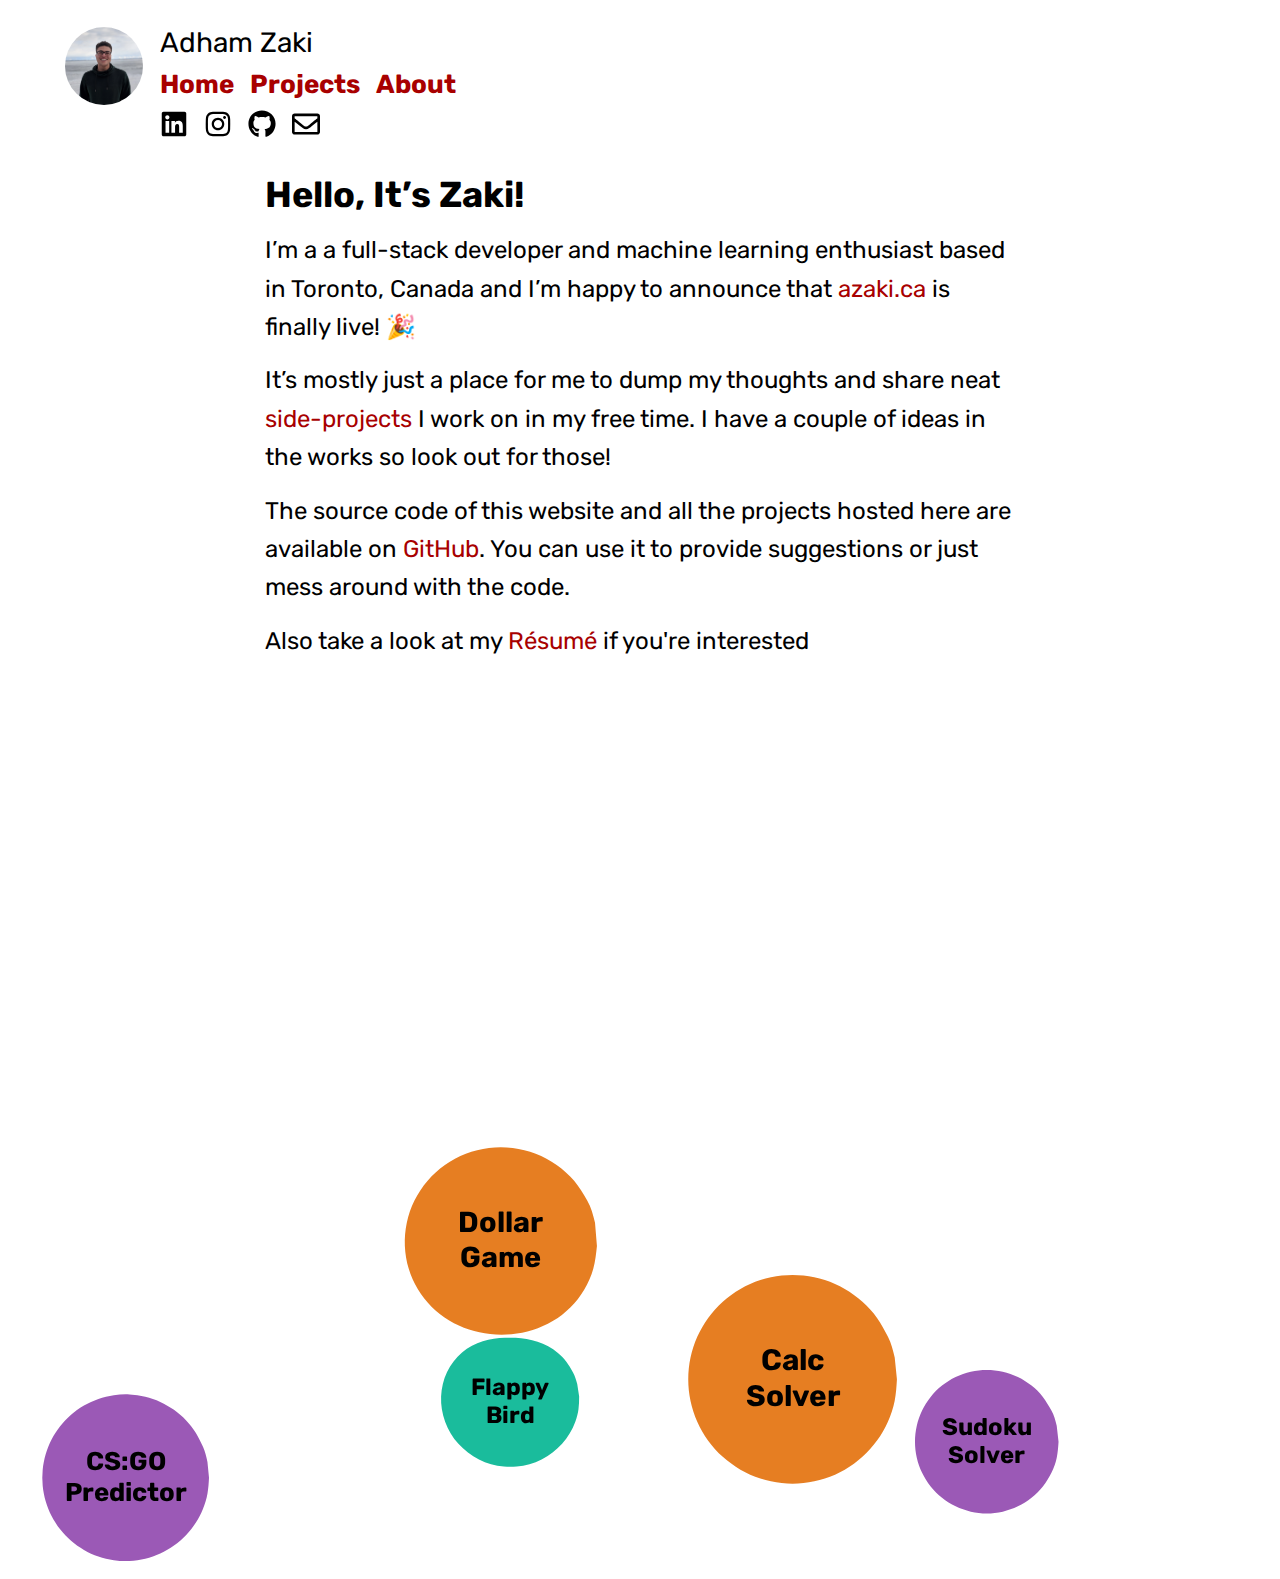
==== index.html @ 51bfe661 "Updated About and Home content" ====
<!doctype html>
<html>

<head>
  <title>Azaki | Home</title>
  <meta charset="utf-8">
  <meta name="viewport" content="width=device-width, initial-scale=1">
  <link rel="icon" type="image/png" href="/favicon.png" />
  <link rel="stylesheet" href="header.css">
  <link rel="stylesheet" href="style.css">
  <script src="paper-full.min.js"></script>
  <script type="text/paperscript" src="navigation.js" canvas="Projects"></script>
</head>

<body>

  <div class="header">
    <div class="profile">
      <img src="/ProfilePicSquare.webp" />
    </div>
    <div>
      <h1>Adham Zaki</h1>
      <ul class="nav">
        <li><a href="/index.html">Home</a></li>
        <li><a href="/index.html#Projects">Projects</a></li>
        <li><a href="/about">About</a></li>
      </ul>
      <ul class="icons">
        <li>
          <a href="https://www.linkedin.com/in/adhamzaki/"><img src="/icons/linkedin.svg" /></a>
        </li>
        <li>
          <a href="https://www.instagram.com/azakiio/"><img src="/icons/instagram.svg" /></a>
        </li>
        <li>
          <a href="https://github.com/azakiio"><img src="/icons/github.svg" /></a>
        </li>
        <li>
          <a href="mailto:azakica@gmail.com"><img src="/icons/envelope.svg" /></a>
        </li>
      </ul>
    </div>
  </div>



  <div class="wrapper">
    <h2>Hello, It’s Zaki!</h2>

    <p>I’m a a full-stack developer and machine learning enthusiast based in Toronto, Canada and I’m happy to announce that
      <a href="https://azaki.ca">azaki.ca</a> is finally live! &#x1F389</p>
    <p>It’s mostly just a place for me to dump my thoughts and share neat <a href="/index.html#Projects">side-projects</a> I work on in my free time. I
      have a couple of ideas in the works so look out for those!</p>
    <p>The source code of this website and all the projects hosted here are available on <a
        href="https://github.com/azakiio/azaki.ca" target="_blank">GitHub</a>. You can use it to provide suggestions or
      just mess around with the code.</p>
    <p>Also take a look at my <a href="/resume" target="_blank">R&eacute;sum&eacute;</a> if you're interested</p>

  </div>

  <div class="canvas">
    <canvas id="Projects" resize></canvas>
  </div>



</body>

</html>
---- header.css ----
@import url('https://fonts.googleapis.com/css?family=Rubik');

html {
  scroll-behavior: smooth;
}

html,
body {
  height: 100%;
}

body {
  display: block;
  flex-direction: column;
}

* {
  margin: 0;
  padding: 0;
  box-sizing: border-box;
  font-family: 'Rubik', sans-serif;
}

.header {
  max-width: 90%;
  margin: 0 auto;
  padding-top: 2%;
  padding-bottom: 2%;
  display: flex;
  flex-wrap: wrap;
}

.header .profile {
  margin-right: 1em;

}
.header .profile img{
  border-radius: 100%;
  border: solid 1px rgba(255, 255, 255, 0.25);
  display: flex;
  width: 5em;
}

.header h1{
  display: flex;
  font-size: 28px;
  font-weight: normal;
  margin-bottom: 10px;
}

.header ul {
  list-style-type: none;
  margin: 0;
  padding: 0;
  overflow: hidden;
  margin-bottom: 10px;
}

.header li {
  float: left;
  margin-right: 1em;
}

.nav {
  margin-top: 0.5em;
}
.nav a{
  display: flex;
  color: hsl(0, 100%, 33%);
  text-decoration: none;
  transition: color 200ms;
  font-size: 26px;
  font-weight: bold;
}

.nav a:hover{
  color: hsl(0, 100%, 20%);
}

.icons {
  margin-top: 1em;
}

.icons a img{
  display: flex;
  width: 28px;
  height: 28px;
  transition: opacity 200ms;
}

.icons a img:hover{
  opacity: 0.6;
}
---- style.css ----
.wrapper {
    /* margin-left: calc(5% + 6em); */
    width: 90%;
    max-width: 750px;
    margin: 0 auto;
    font-size: 24px;
    flex: 1 0;
}

.wrapper p {
    margin: 15px 0;
    line-height: 1.6;
}

.wrapper a {
    color: hsl(0, 100%, 33%);
    text-decoration: none;
    transition: color 200ms;
}

.wrapper a:hover {
    color: hsl(0, 100%, 20%);
}

#Projects {
    height: 100vh;
    width: 100%;
}

canvas[resize] {
    width: 100%;
    height: 100vh;
}

h1 {
    text-align: center;
}
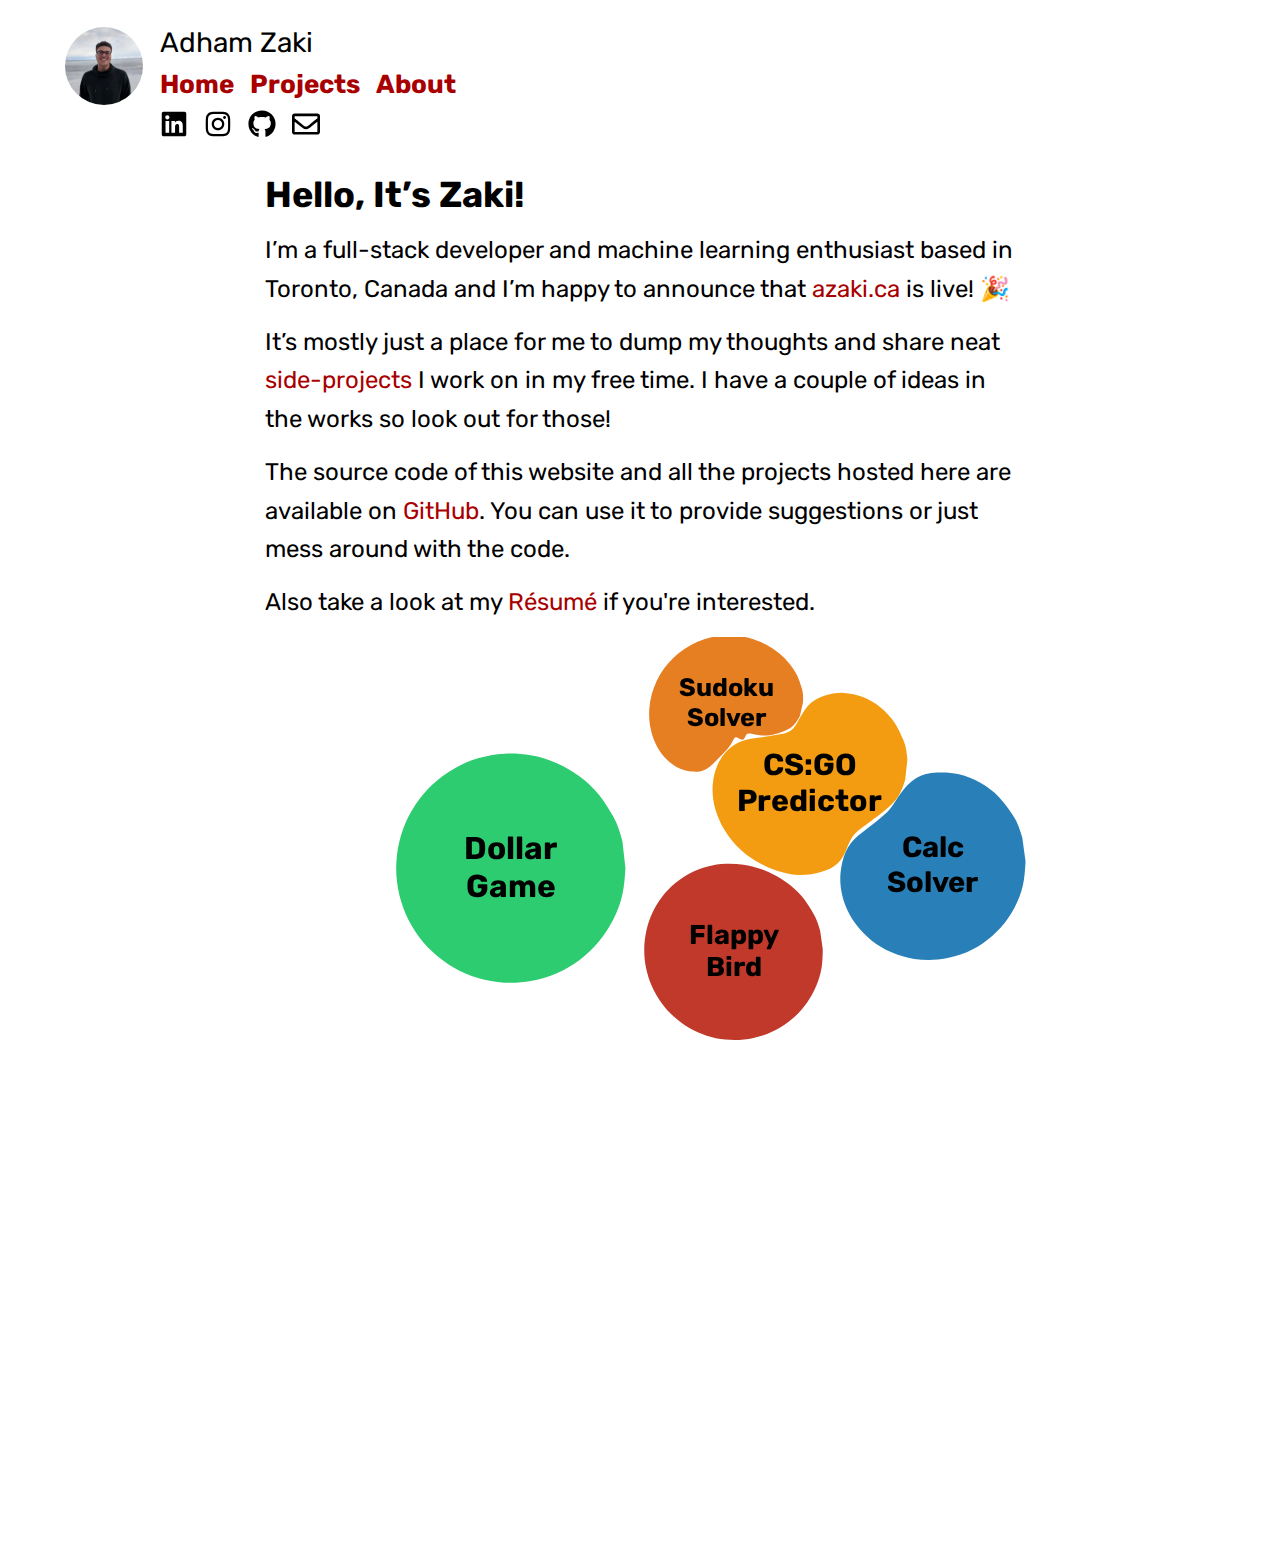
==== commit 40723f31: "Fixed Typoes" ====
--- a/index.html
+++ b/index.html
@@ -47,14 +47,14 @@
   <div class="wrapper">
     <h2>Hello, It’s Zaki!</h2>
 
-    <p>I’m a a full-stack developer and machine learning enthusiast based in Toronto, Canada and I’m happy to announce that
-      <a href="https://azaki.ca">azaki.ca</a> is finally live! &#x1F389</p>
+    <p>I’m a full-stack developer and machine learning enthusiast based in Toronto, Canada and I’m happy to announce that
+      <a href="https://azaki.ca">azaki.ca</a> is live! &#x1F389</p>
     <p>It’s mostly just a place for me to dump my thoughts and share neat <a href="/index.html#Projects">side-projects</a> I work on in my free time. I
       have a couple of ideas in the works so look out for those!</p>
     <p>The source code of this website and all the projects hosted here are available on <a
         href="https://github.com/azakiio/azaki.ca" target="_blank">GitHub</a>. You can use it to provide suggestions or
       just mess around with the code.</p>
-    <p>Also take a look at my <a href="/resume" target="_blank">R&eacute;sum&eacute;</a> if you're interested</p>
+    <p>Also take a look at my <a href="/resume" target="_blank">R&eacute;sum&eacute;</a> if you're interested.</p>
 
   </div>
 
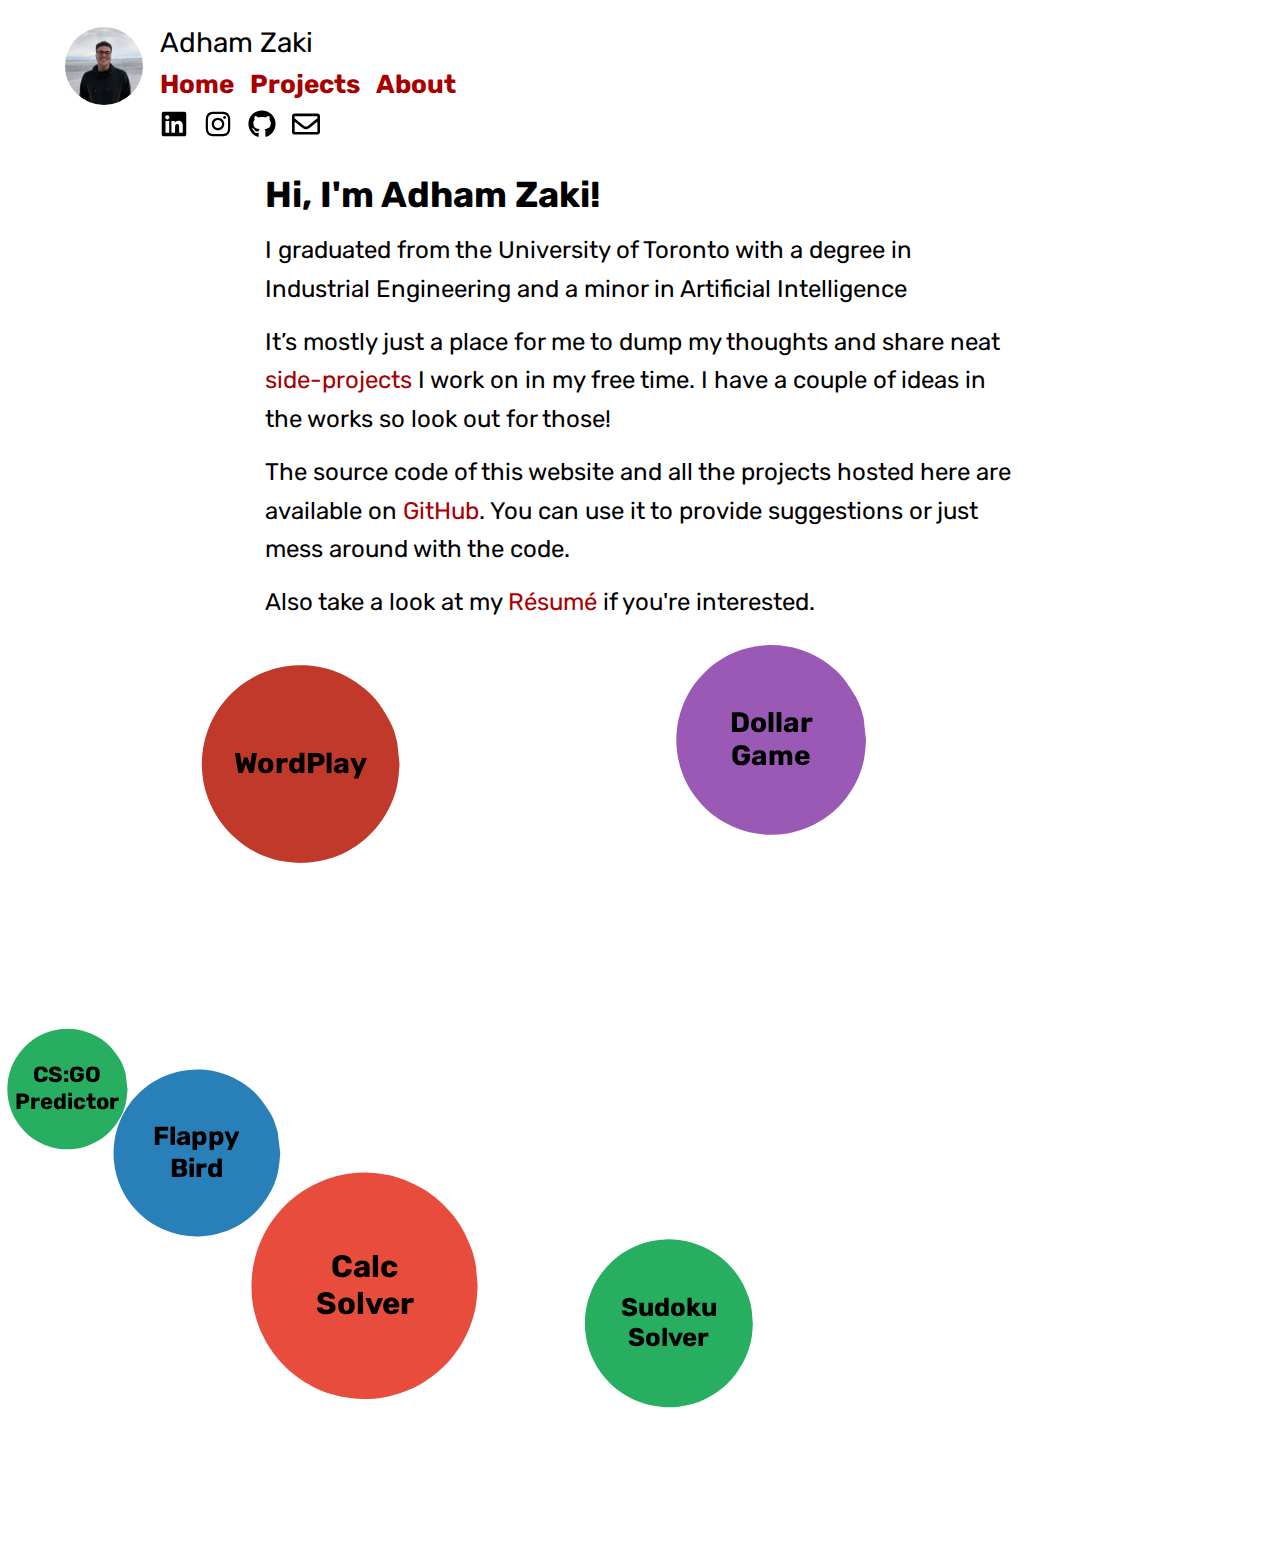
==== commit 70a3e1d4: "Remove lfs, zip embed file, add loading bar" ====
--- a/index.html
+++ b/index.html
@@ -5,7 +5,7 @@
   <title>Azaki | Home</title>
   <meta charset="utf-8">
   <meta name="viewport" content="width=device-width, initial-scale=1">
-  <link rel="icon" type="image/png" href="/favicon.png" />
+  <link rel="icon" href="/favicon.png"/>
   <link rel="stylesheet" href="header.css">
   <link rel="stylesheet" href="style.css">
   <script src="paper-full.min.js"></script>
@@ -45,10 +45,9 @@
 
 
   <div class="wrapper">
-    <h2>Hello, It’s Zaki!</h2>
+    <h2>Hi, I'm Adham Zaki!</h2>
 
-    <p>I’m a full-stack developer and machine learning enthusiast based in Toronto, Canada and I’m happy to announce that
-      <a href="https://azaki.ca">azaki.ca</a> is live! &#x1F389</p>
+    <p>I graduated from the University of Toronto with a degree in Industrial Engineering and a minor in Artificial Intelligence</p>
     <p>It’s mostly just a place for me to dump my thoughts and share neat <a href="/index.html#Projects">side-projects</a> I work on in my free time. I
       have a couple of ideas in the works so look out for those!</p>
     <p>The source code of this website and all the projects hosted here are available on <a
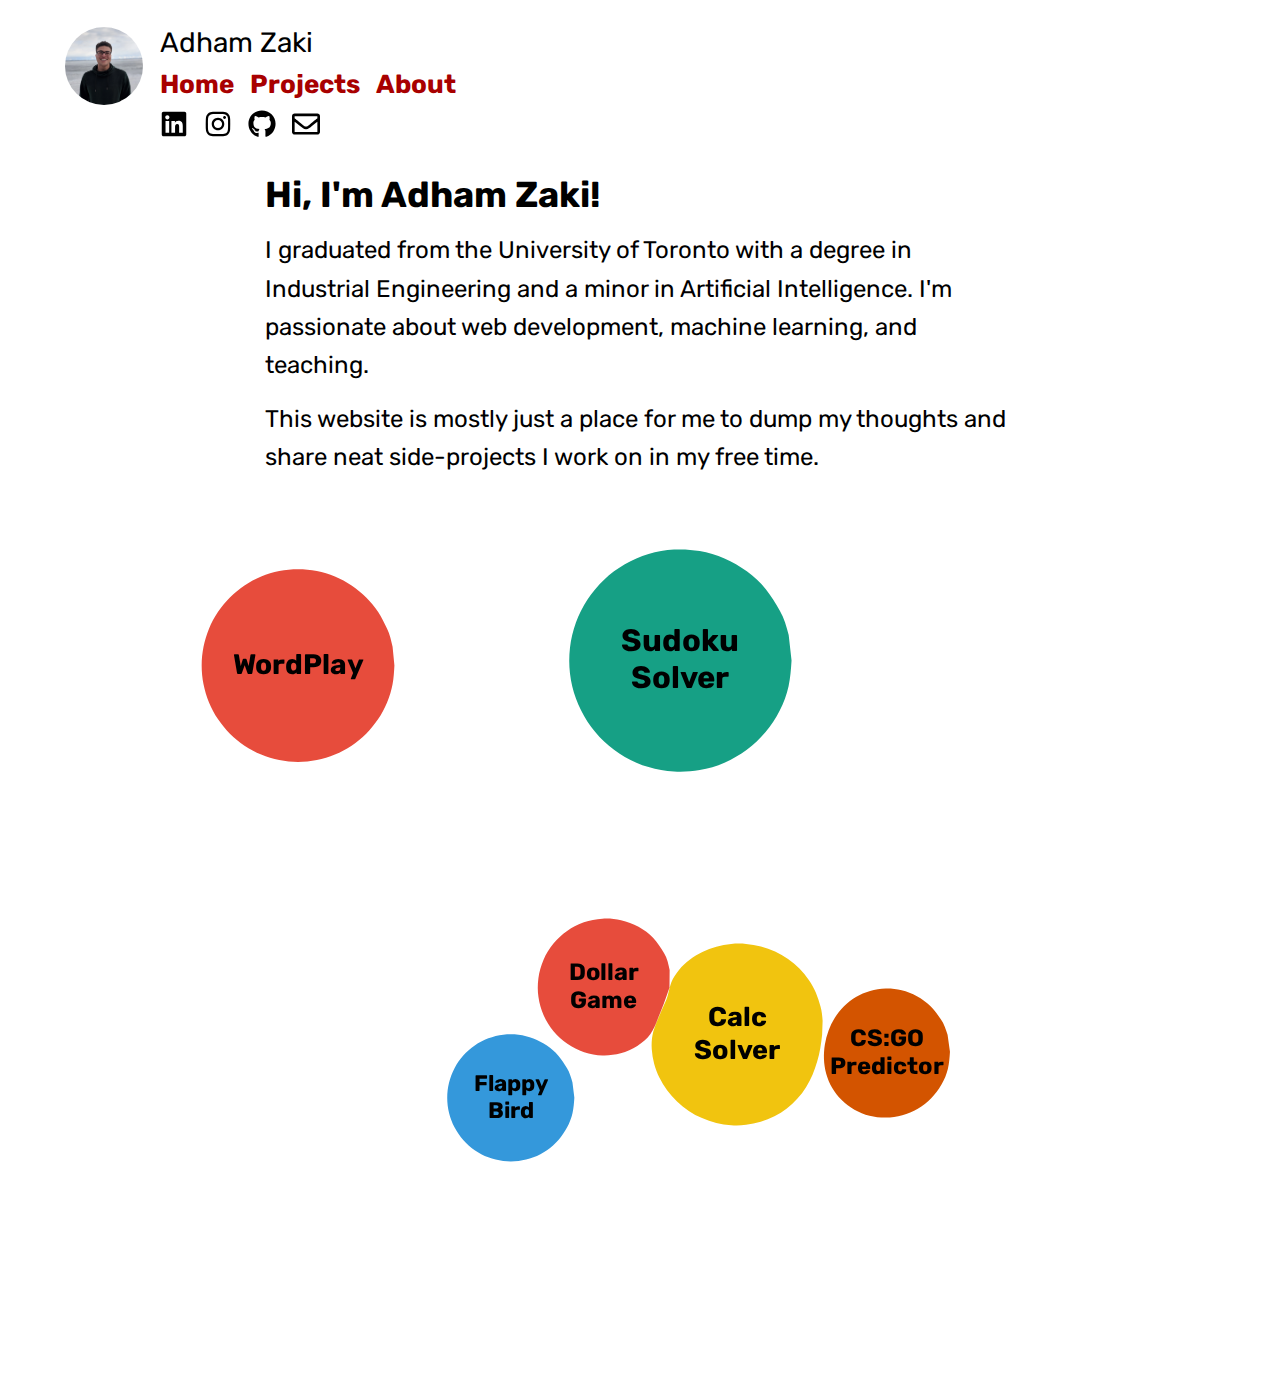
==== commit 63bbc548: "Reduce WordPlay loading time" ====
--- a/index.html
+++ b/index.html
@@ -47,13 +47,10 @@
   <div class="wrapper">
     <h2>Hi, I'm Adham Zaki!</h2>
 
-    <p>I graduated from the University of Toronto with a degree in Industrial Engineering and a minor in Artificial Intelligence</p>
-    <p>It’s mostly just a place for me to dump my thoughts and share neat <a href="/index.html#Projects">side-projects</a> I work on in my free time. I
-      have a couple of ideas in the works so look out for those!</p>
-    <p>The source code of this website and all the projects hosted here are available on <a
-        href="https://github.com/azakiio/azaki.ca" target="_blank">GitHub</a>. You can use it to provide suggestions or
-      just mess around with the code.</p>
-    <p>Also take a look at my <a href="/resume" target="_blank">R&eacute;sum&eacute;</a> if you're interested.</p>
+    <p>I graduated from the University of Toronto with a degree in Industrial Engineering and a minor in Artificial Intelligence.
+      I'm passionate about web development, machine learning, and teaching.</p>
+
+    <p>This website is mostly just a place for me to dump my thoughts and share neat side-projects I work on in my free time.</p>
 
   </div>
 
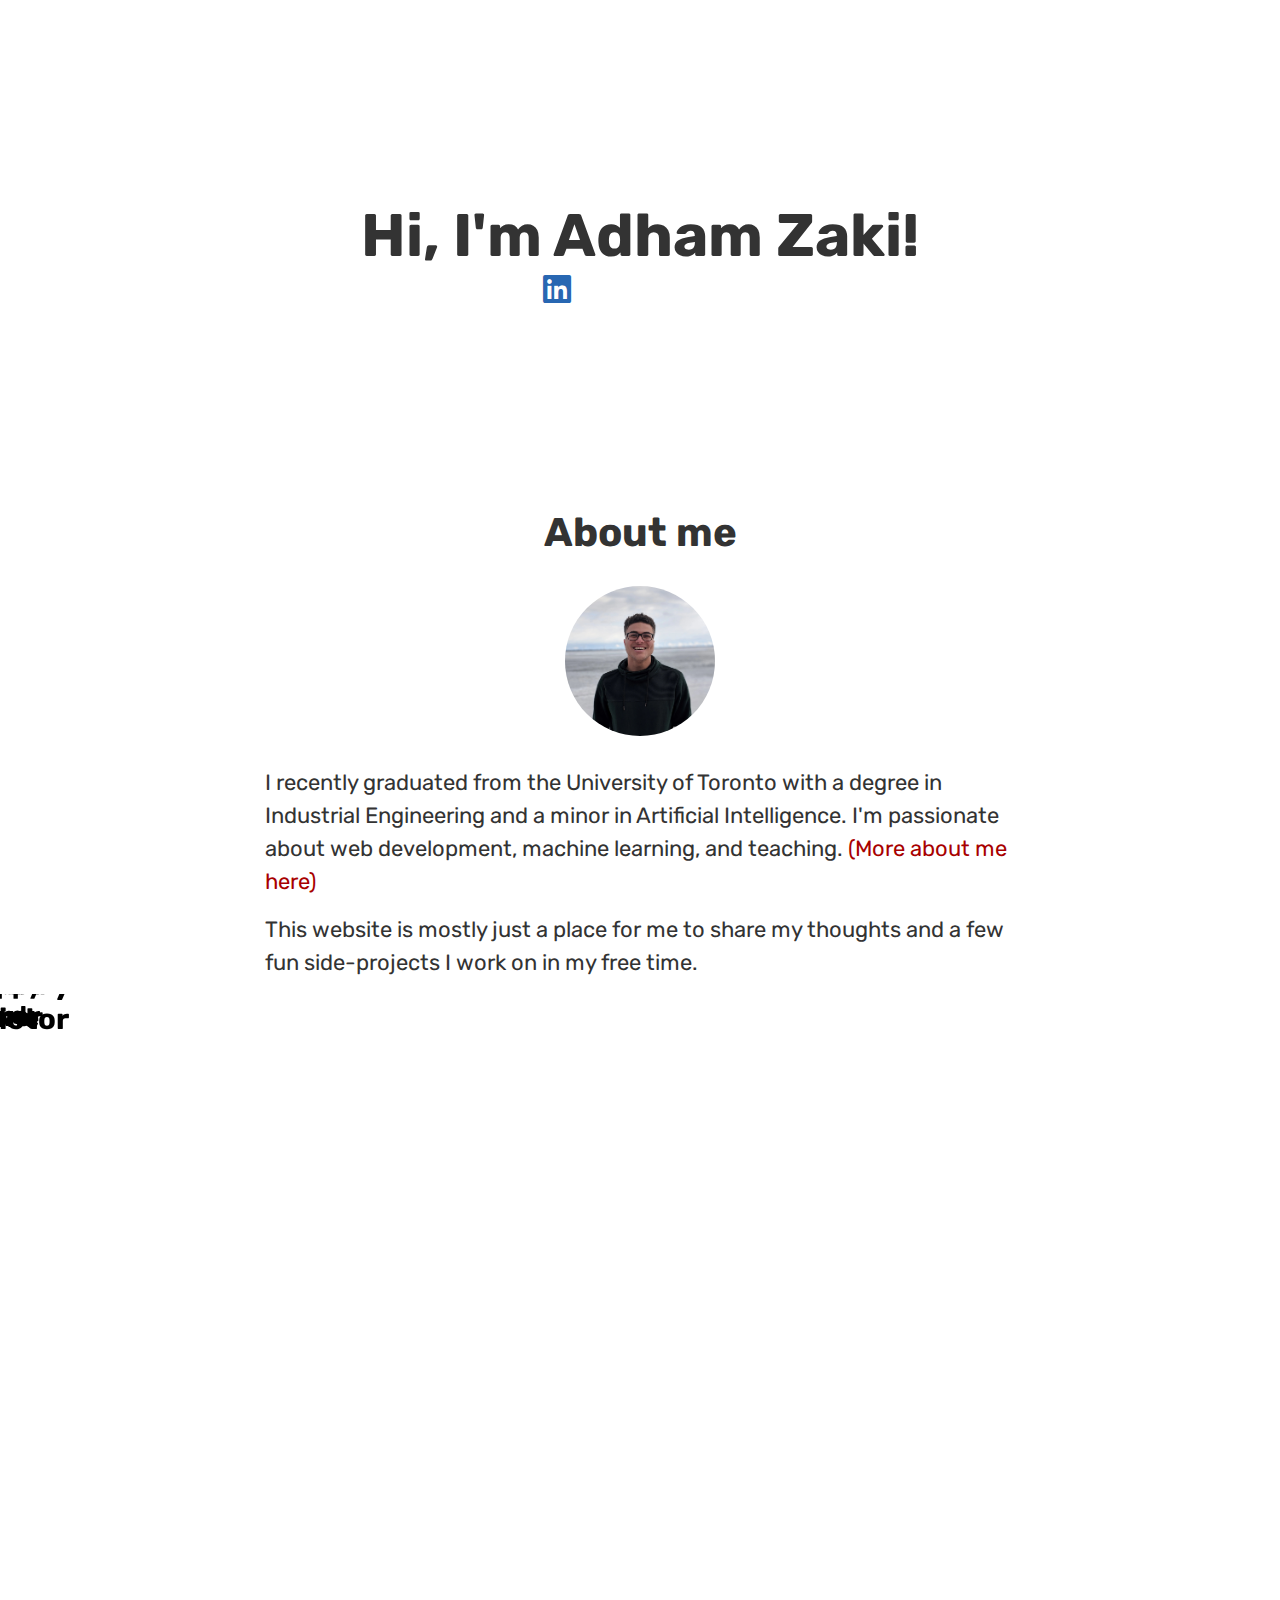
==== commit 2df3948d: "Redesign HomePage" ====
--- a/index.html
+++ b/index.html
@@ -5,52 +5,37 @@
   <title>Azaki | Home</title>
   <meta charset="utf-8">
   <meta name="viewport" content="width=device-width, initial-scale=1">
-  <link rel="icon" href="/favicon.png"/>
-  <link rel="stylesheet" href="header.css">
+  <link rel="icon" href="/favicon.png" />
   <link rel="stylesheet" href="style.css">
+  <link rel="stylesheet" href="https://cdnjs.cloudflare.com/ajax/libs/font-awesome/5.13.0/css/all.min.css" />
+  <script src="anime.min.js"></script>
   <script src="paper-full.min.js"></script>
   <script type="text/paperscript" src="navigation.js" canvas="Projects"></script>
 </head>
 
 <body>
-
-  <div class="header">
-    <div class="profile">
-      <img src="/ProfilePicSquare.webp" />
-    </div>
-    <div>
-      <h1>Adham Zaki</h1>
-      <ul class="nav">
-        <li><a href="/index.html">Home</a></li>
-        <li><a href="/index.html#Projects">Projects</a></li>
-        <li><a href="/about">About</a></li>
-      </ul>
-      <ul class="icons">
-        <li>
-          <a href="https://www.linkedin.com/in/adhamzaki/"><img src="/icons/linkedin.svg" /></a>
-        </li>
-        <li>
-          <a href="https://www.instagram.com/azakiio/"><img src="/icons/instagram.svg" /></a>
-        </li>
-        <li>
-          <a href="https://github.com/azakiio"><img src="/icons/github.svg" /></a>
-        </li>
-        <li>
-          <a href="mailto:azakica@gmail.com"><img src="/icons/envelope.svg" /></a>
-        </li>
-      </ul>
-    </div>
+  <h1>Hi, I'm Adham Zaki!</h1>
+  <div class="icons">
+    <a href="https://www.linkedin.com/in/adhamzaki/" title="LinkedIn" target="_blank"><i class="fab fa-linkedin linkedin"></i></a>
+    <a href="https://www.instagram.com/azakiio/" title="Instagram" target="_blank"><i class="fab fa-instagram instagram"></i></a>
+    <a href="https://github.com/azakiio" title="Github" target="_blank"><i class="fab fa-github"></i></a>
+    <a href="mailto:azakica@gmail.com" title="Email"><i class="fas fa-envelope email"></i></a>
+    <a href="/resume" title="Resume"><i class="fas fa-user-tie tie"></i></a>
   </div>
 
+  <div class="wrapper">
 
+    <div class="section-header">
+      About me
+    </div>
+    <img src="ProfilePicSquare.jpg" alt="Profile Picture" class="about-me-img">
 
-  <div class="wrapper">
-    <h2>Hi, I'm Adham Zaki!</h2>
+    <p>I recently graduated from the University of Toronto with a degree in Industrial Engineering and a minor in
+      Artificial Intelligence. I'm passionate about web development, machine learning, and teaching. <a
+        href="/about">(More about me here)</a></p>
 
-    <p>I graduated from the University of Toronto with a degree in Industrial Engineering and a minor in Artificial Intelligence.
-      I'm passionate about web development, machine learning, and teaching.</p>
-
-    <p>This website is mostly just a place for me to dump my thoughts and share neat side-projects I work on in my free time.</p>
+    <p>This website is mostly just a place for me to share my thoughts and a few fun side-projects I work on in my free
+      time.</p>
 
   </div>
 
@@ -59,6 +44,38 @@
   </div>
 
 
+  <script>
+    anime({
+      targets: 'i',
+      translateX: ['75vw', 0],
+      delay: anime.stagger(300, {start: 750, easing: 'easeOutSine'}),
+      easing: 'easeOutBack',
+      duration: 750, 
+      complete: function (anim) {
+        var icons  = document.querySelectorAll('.icons i')
+        icons.forEach(function(icon) {
+          icon.addEventListener('mouseover', function() {
+            bounce(this)
+          })
+        })
+      }
+    })
+
+    function bounce(el) {
+      anime({
+        targets: el,
+        keyframes: [
+          { scaleX: 0.75, scaleY: 1.25, duration: 270 },
+          { scaleX: 1.25, scaleY: 0.75, duration: 90 },
+          { scaleX: 0.85, scaleY: 1.15, duration: 90 },
+          { scaleX: 1.05, scaleY: 0.95, duration: 135 },
+          { scaleX: 0.95, scaleY: 1.05, duration: 90 },
+          { scaleX: 1, scaleY: 1, duration: 225 },
+        ],
+        easing: 'easeInOutBounce'
+      });
+    }
+  </script>
 
 </body>
 
--- a/style.css
+++ b/style.css
@@ -1,37 +1,115 @@
+@import url("https://fonts.googleapis.com/css?family=Rubik");
+
+html {
+  scroll-behavior: smooth;
+}
+
+html,
+body {
+  height: 100%;
+}
+
+body {
+  display: block;
+  flex-direction: column;
+  overflow-x: hidden;
+}
+
+* {
+  margin: 0;
+  padding: 0;
+  box-sizing: border-box;
+  font-family: "Rubik", sans-serif;
+  color: #333;
+}
+
 .wrapper {
-    /* margin-left: calc(5% + 6em); */
-    width: 90%;
-    max-width: 750px;
-    margin: 0 auto;
-    font-size: 24px;
-    flex: 1 0;
+  width: 90%;
+  max-width: 750px;
+  margin: 0 auto;
+  font-size: 22px;
+  flex: 1 0;
 }
 
 .wrapper p {
-    margin: 15px 0;
-    line-height: 1.6;
+  margin: 15px 0;
+  line-height: 1.5;
 }
 
 .wrapper a {
-    color: hsl(0, 100%, 33%);
-    text-decoration: none;
-    transition: color 200ms;
+  color: hsl(0, 100%, 33%);
+  text-decoration: none;
+  transition: color 200ms;
 }
 
 .wrapper a:hover {
-    color: hsl(0, 100%, 20%);
+  color: hsl(0, 100%, 20%);
 }
 
 #Projects {
-    height: 100vh;
-    width: 100%;
+  height: 100vh;
+  width: 100%;
 }
 
 canvas[resize] {
-    width: 100%;
-    height: 100vh;
+  width: 100%;
+  height: 100vh;
 }
 
 h1 {
-    text-align: center;
+  font-size: 60px;
+  margin-top: 200px;
+  text-align: center;
 }
+
+.section-header {
+  text-align: center;
+  margin-top: 10px;
+  margin-bottom: 10px;
+  font-weight: 700;
+  font-size: 40px;
+}
+
+.about-me-img {
+  display: block;
+  margin: 30px auto;
+  width: 150px;
+  height: 150px;
+  border-radius: 150px;
+}
+
+.icons {
+  font-size: 2em;
+  width: fit-content;
+  margin-left: auto;
+  margin-right: auto;
+  margin-bottom: 200px;
+}
+
+.icons a {
+  margin-right: 0.3em;
+  margin-left: 0.3em;
+}
+
+.linkedin {
+  color: #2867b2;
+}
+
+.instagram {
+  background: radial-gradient(
+    circle at 30% 107%,
+    #fdf497 0%,
+    #fdf497 5%,
+    #fd5949 45%,
+    #d6249f 60%,
+    #285aeb 90%
+  );
+  -webkit-background-clip: text;
+  background-clip: text;
+  -webkit-text-fill-color: transparent;
+}
+
+.email {
+  color: #FED36C;
+}
+
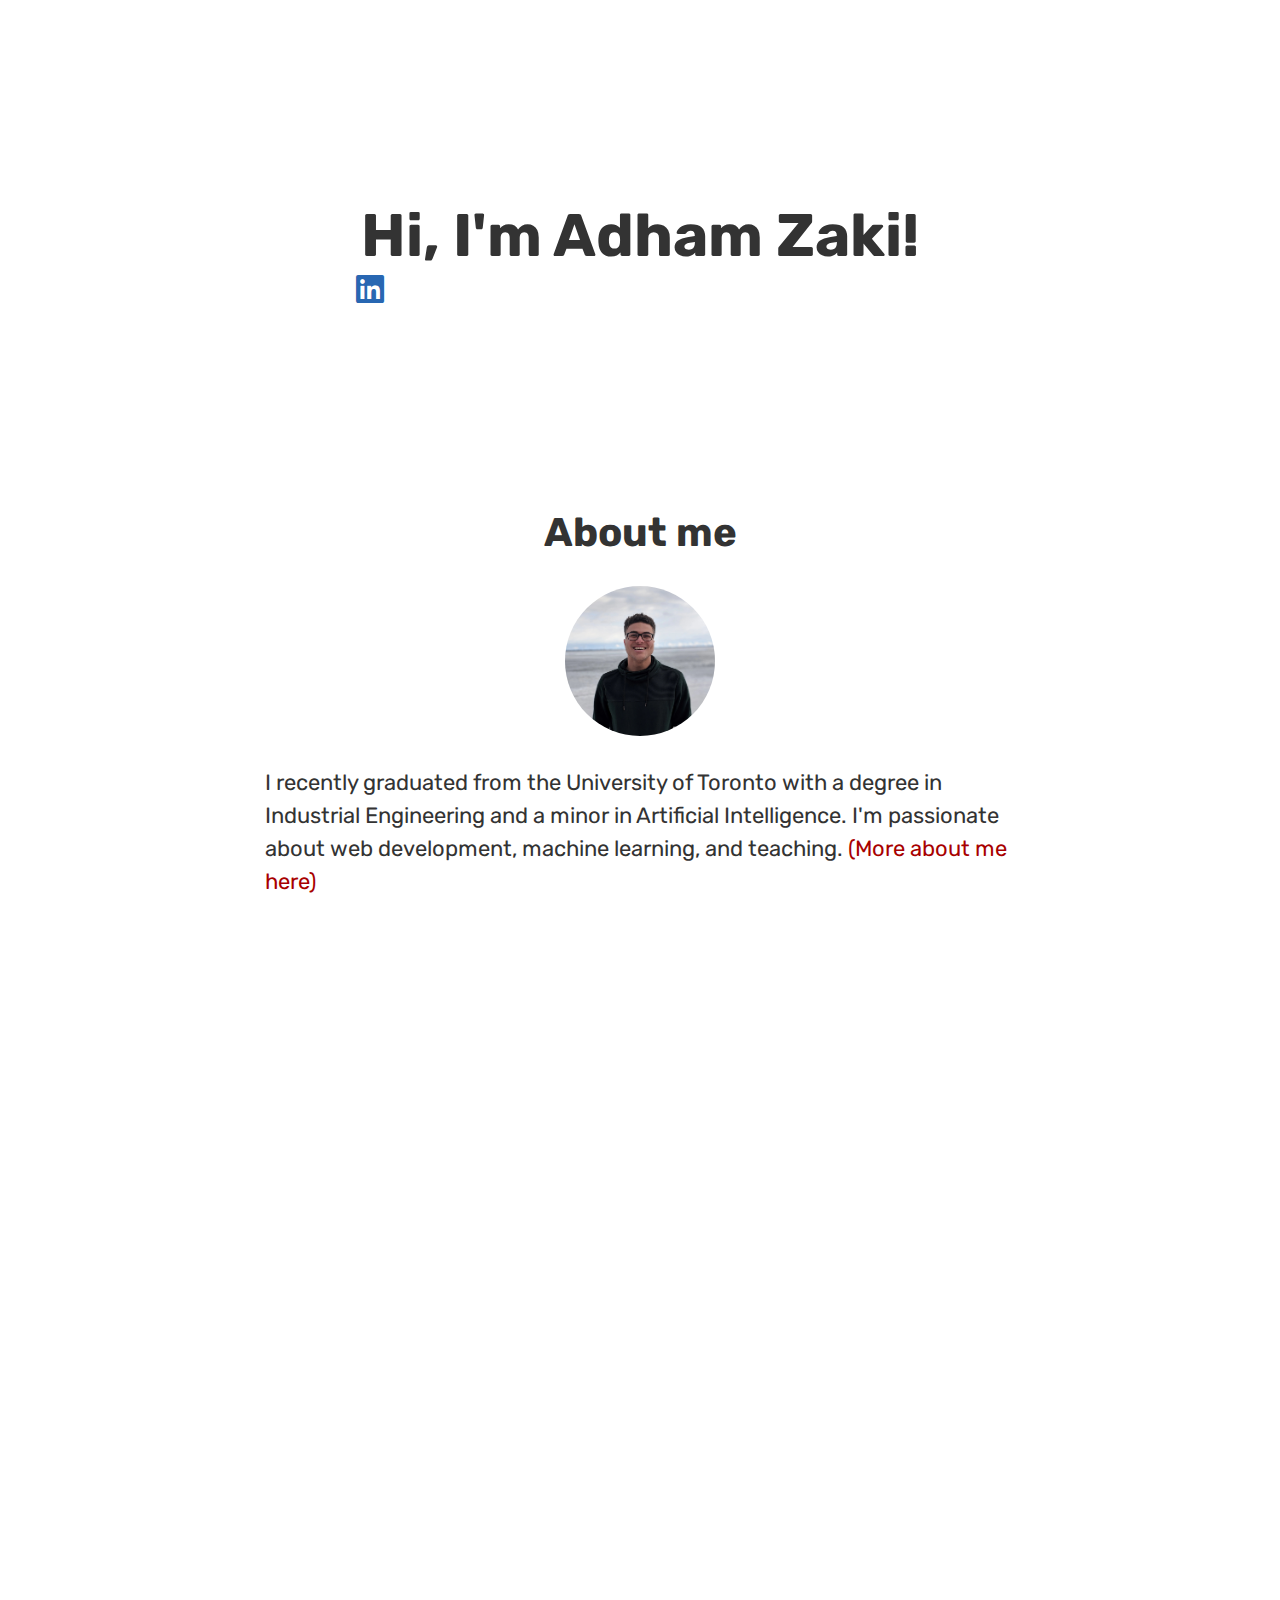
==== commit 61d84fad: "Fix mobile scroll" ====
--- a/index.html
+++ b/index.html
@@ -47,7 +47,7 @@
   <script>
     anime({
       targets: 'i',
-      translateX: ['75vw', 0],
+      translateX: ['100vw', 0],
       delay: anime.stagger(300, {start: 750, easing: 'easeOutSine'}),
       easing: 'easeOutBack',
       duration: 750, 
--- a/style.css
+++ b/style.css
@@ -7,12 +7,12 @@
 html,
 body {
   height: 100%;
+  overflow-x: hidden;
 }
 
 body {
   display: block;
   flex-direction: column;
-  overflow-x: hidden;
 }
 
 * {
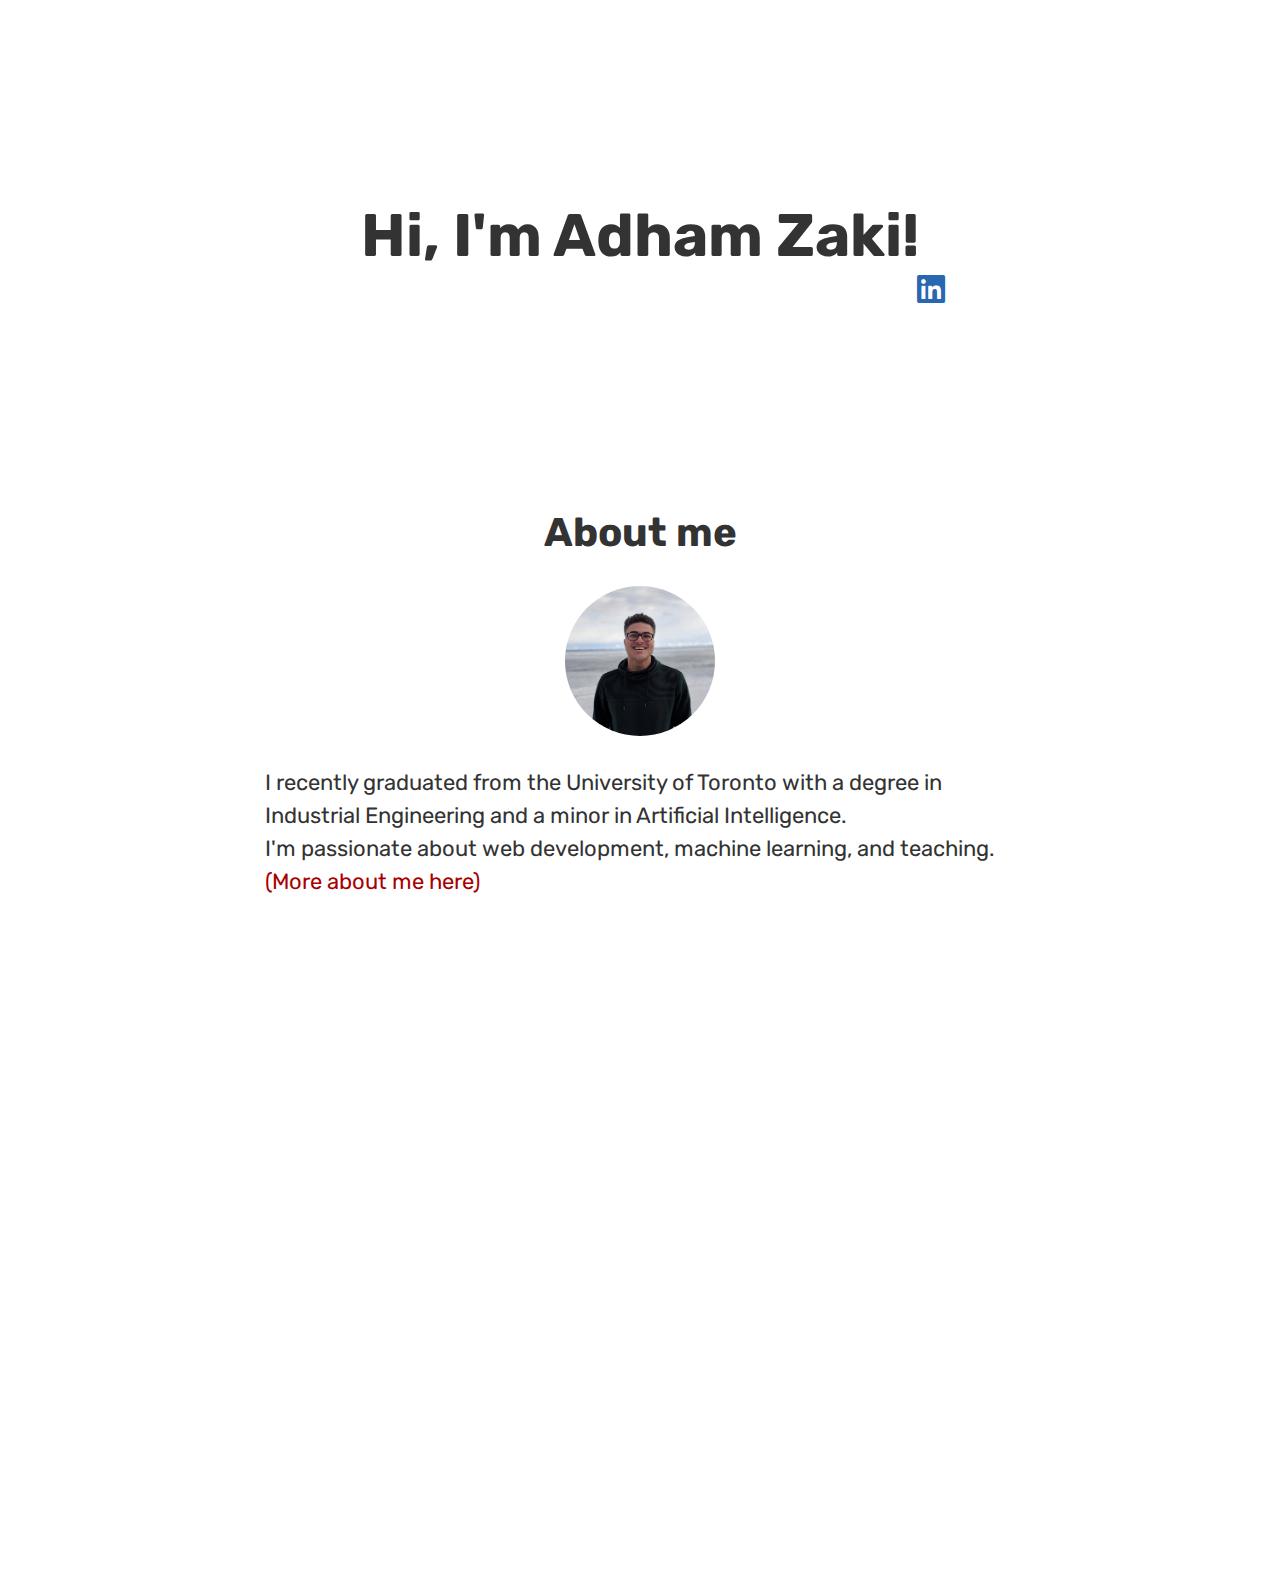
==== commit 51b0f5d8: "Redisgn HomePage" ====
--- a/index.html
+++ b/index.html
@@ -16,8 +16,10 @@
 <body>
   <h1>Hi, I'm Adham Zaki!</h1>
   <div class="icons">
-    <a href="https://www.linkedin.com/in/adhamzaki/" title="LinkedIn" target="_blank"><i class="fab fa-linkedin linkedin"></i></a>
-    <a href="https://www.instagram.com/azakiio/" title="Instagram" target="_blank"><i class="fab fa-instagram instagram"></i></a>
+    <a href="https://www.linkedin.com/in/adhamzaki/" title="LinkedIn" target="_blank"><i
+        class="fab fa-linkedin linkedin"></i></a>
+    <a href="https://www.instagram.com/azakiio/" title="Instagram" target="_blank"><i
+        class="fab fa-instagram instagram"></i></a>
     <a href="https://github.com/azakiio" title="Github" target="_blank"><i class="fab fa-github"></i></a>
     <a href="mailto:azakica@gmail.com" title="Email"><i class="fas fa-envelope email"></i></a>
     <a href="/resume" title="Resume"><i class="fas fa-user-tie tie"></i></a>
@@ -31,30 +33,76 @@
     <img src="ProfilePicSquare.jpg" alt="Profile Picture" class="about-me-img">
 
     <p>I recently graduated from the University of Toronto with a degree in Industrial Engineering and a minor in
-      Artificial Intelligence. I'm passionate about web development, machine learning, and teaching. <a
-        href="/about">(More about me here)</a></p>
+      Artificial Intelligence.<br>I'm passionate about web development, machine learning, and teaching. <a
+        href="/about">(More&nbsp;about&nbsp;me&nbsp;here)</a></p>
 
     <p>This website is mostly just a place for me to share my thoughts and a few fun side-projects I work on in my free
       time.</p>
 
+
+    <div class="section-header">
+      Projects
+    </div>
+    <section class="breweries">
+      <ul>
+        <li>
+          <a href="/wordplay/">
+            <h2>WordPlay</h2>
+            <p>WordPlay uses Natural Language Processing (NLP) to find semantically similar words to the input.</p>
+          </a>
+        </li>
+        <li>
+          <a href="/sudokusolver/">
+            <h2>SudokuSolver</h2>
+            <p>Sudoku puzzle solver using Integer Programming PuLP</p>
+          </a>
+        </li>
+        <li>
+          <a href="/flappybird/">
+            <h2>FlappyBird</h2>
+            <p>Recreation of the famous Flappy Bird game in pure JavaScript</p>
+          </a>
+        </li>
+        <li>
+          <a href="/calcsolver/">
+            <h2>CalcSolver</h2>
+            <p>Solver to display all possible ways of going from a starting number to a goal number with user provided operations</p>
+          </a>
+        </li>
+        <li>
+          <a href="/csgomodel/">
+            <h2>CS:GO Predictor</h2>
+            <p>A Machine Learning model that provides betting advice for upcoming professional CS:GO matches</p>
+          </a>
+        </li>
+        <li>
+          <a href="/dollargame/">
+            <h2>Dollar Game</h2>
+            <p>A Graph based puzzle game</p>
+          </a>
+        </li>
+      </ul>
+    </section>
   </div>
 
-  <div class="canvas">
+
+
+  <!-- <div class="canvas">
     <canvas id="Projects" resize></canvas>
-  </div>
+  </div> -->
 
 
   <script>
     anime({
       targets: 'i',
       translateX: ['100vw', 0],
-      delay: anime.stagger(300, {start: 750, easing: 'easeOutSine'}),
+      delay: anime.stagger(300, { start: 750, easing: 'easeOutSine' }),
       easing: 'easeOutBack',
-      duration: 750, 
+      duration: 750,
       complete: function (anim) {
-        var icons  = document.querySelectorAll('.icons i')
-        icons.forEach(function(icon) {
-          icon.addEventListener('mouseover', function() {
+        var icons = document.querySelectorAll('.icons i')
+        icons.forEach(function (icon) {
+          icon.addEventListener('mouseover', function () {
             bounce(this)
           })
         })
--- a/style.css
+++ b/style.css
@@ -110,6 +110,38 @@
 }
 
 .email {
-  color: #FED36C;
+  color: #fed36c;
 }
 
+.breweries {
+  padding: 2rem;
+}
+
+.breweries > ul {
+  display: grid;
+  list-style-type: none;
+  grid-template-columns: repeat(auto-fit, minmax(300px, 1fr));
+  grid-gap: 1rem;
+}
+
+.breweries > ul > li {
+  border: 1px solid #e2e2e2;
+  border-radius: 0.5rem;
+}
+
+.breweries h2 {
+  text-align: center;
+}
+
+.breweries p {
+  font-size: 1rem;
+  line-height: 1.5;
+  padding: 1rem 0.75rem;
+  color: #666666;
+  margin: 0;
+}
+
+/* .breweries > ul > li > a {
+  padding: 0.5rem 1rem;
+  margin: 0.5rem;
+} */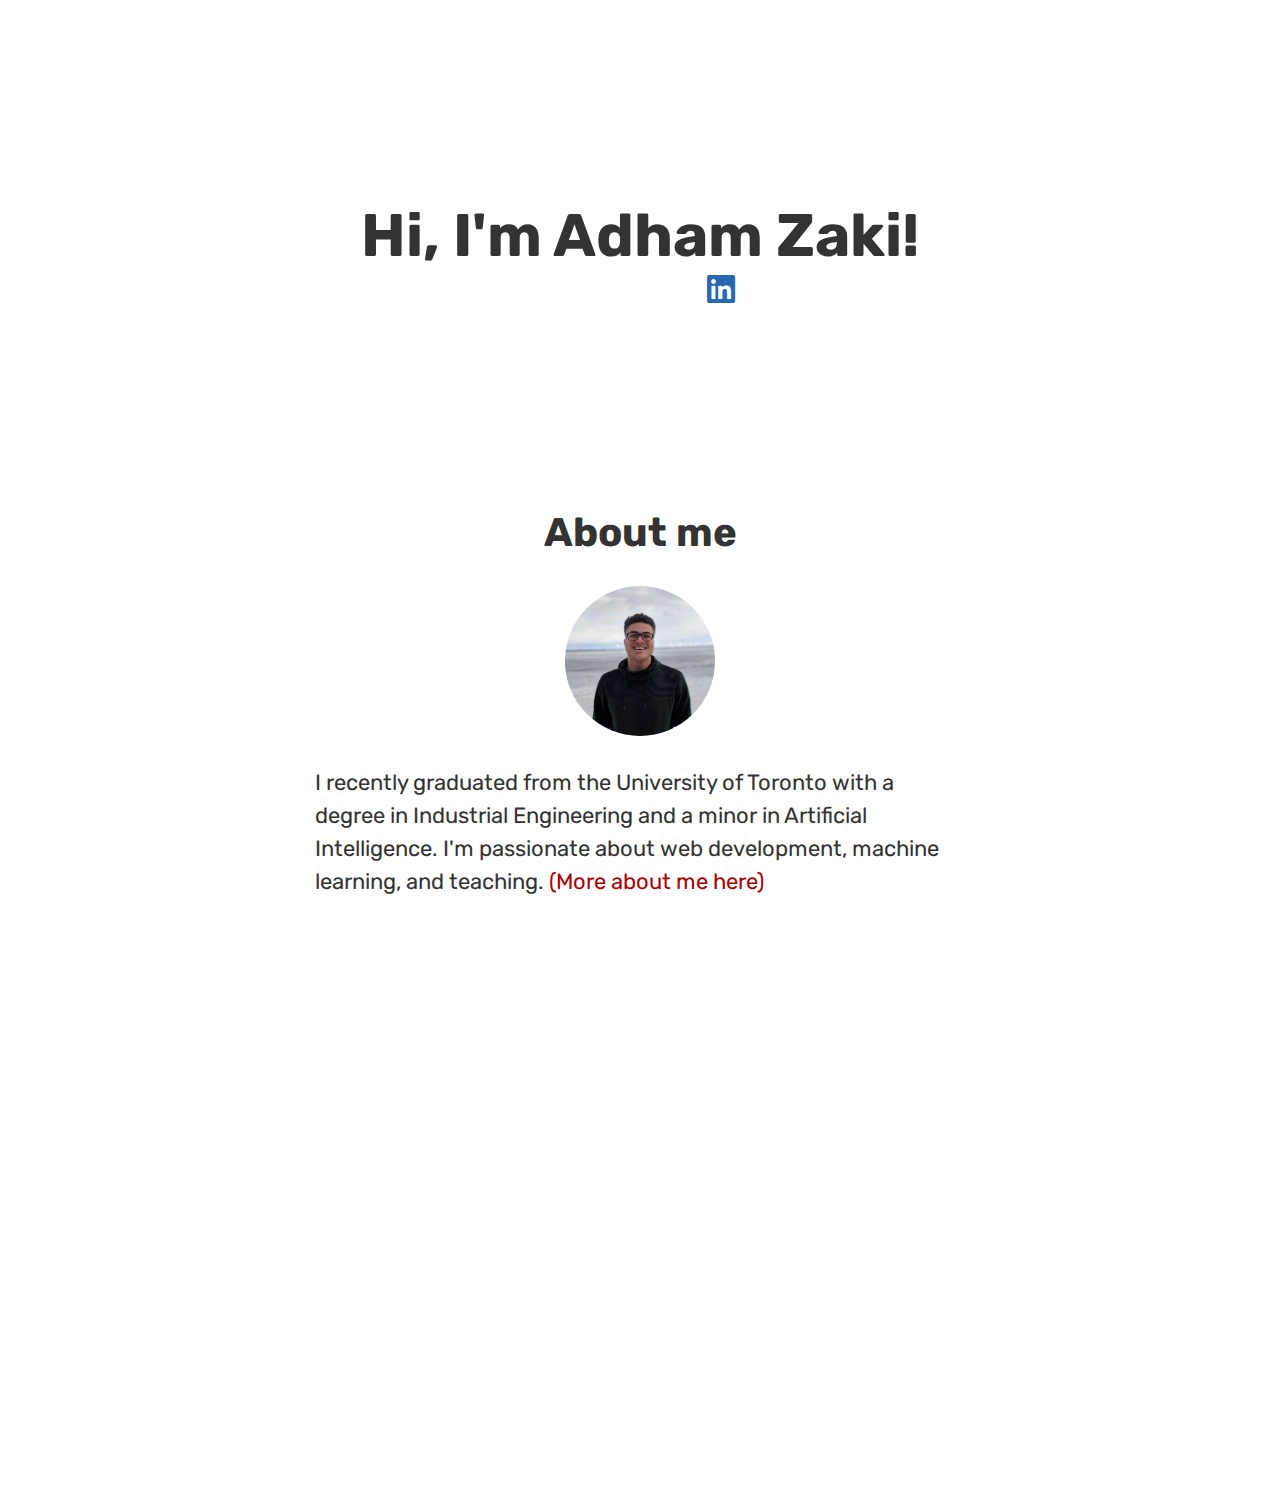
==== commit fd59d10c: "Color Projects" ====
--- a/index.html
+++ b/index.html
@@ -32,54 +32,64 @@
     </div>
     <img src="ProfilePicSquare.jpg" alt="Profile Picture" class="about-me-img">
 
-    <p>I recently graduated from the University of Toronto with a degree in Industrial Engineering and a minor in
-      Artificial Intelligence.<br>I'm passionate about web development, machine learning, and teaching. <a
-        href="/about">(More&nbsp;about&nbsp;me&nbsp;here)</a></p>
+    <div class="about">
+      <p>I recently graduated from the University of Toronto with a degree in Industrial Engineering and a minor in
+        Artificial Intelligence. I'm passionate about web development, machine learning, and teaching. <a
+          href="/about">(More&nbsp;about&nbsp;me&nbsp;here)</a></p>
 
-    <p>This website is mostly just a place for me to share my thoughts and a few fun side-projects I work on in my free
-      time.</p>
+      <p>This website is mostly just a place for me to share my thoughts and a few fun side-projects I work on in my
+        free
+        time.</p>
+    </div>
 
 
     <div class="section-header">
       Projects
-    </div>
+    </div> 
     <section class="breweries">
       <ul>
-        <li>
+        <li class="wordplay">
           <a href="/wordplay/">
             <h2>WordPlay</h2>
-            <p>WordPlay uses Natural Language Processing (NLP) to find semantically similar words to the input.</p>
           </a>
+          <p>WordPlay uses Natural Language Processing (NLP) to find semantically similar words to the input.</p>
+
         </li>
-        <li>
+        <li class="sudokusolver">
           <a href="/sudokusolver/">
             <h2>SudokuSolver</h2>
-            <p>Sudoku puzzle solver using Integer Programming PuLP</p>
           </a>
+          <p>Sudoku puzzle solver using Integer Programming PuLP</p>
+
         </li>
-        <li>
+        <li class="flappybird">
           <a href="/flappybird/">
             <h2>FlappyBird</h2>
-            <p>Recreation of the famous Flappy Bird game in pure JavaScript</p>
           </a>
+          <p>Recreation of the famous Flappy Bird game in pure JavaScript</p>
+
         </li>
-        <li>
+        <li class="calcsolver">
           <a href="/calcsolver/">
             <h2>CalcSolver</h2>
-            <p>Solver to display all possible ways of going from a starting number to a goal number with user provided operations</p>
           </a>
+          <p>Solver to display all possible ways of going from a starting number to a goal number with user provided
+            operations</p>
+
         </li>
-        <li>
+        <li class="csgomodel">
           <a href="/csgomodel/">
             <h2>CS:GO Predictor</h2>
-            <p>A Machine Learning model that provides betting advice for upcoming professional CS:GO matches</p>
           </a>
+          <p>A Machine Learning model that provides betting advice for upcoming professional CS:GO matches</p>
+
         </li>
-        <li>
+        <li class="dollargame">
           <a href="/dollargame/">
             <h2>Dollar Game</h2>
-            <p>A Graph based puzzle game</p>
           </a>
+          <p>A Graph based puzzle game</p>
+
         </li>
       </ul>
     </section>
--- a/style.css
+++ b/style.css
@@ -8,6 +8,7 @@
 body {
   height: 100%;
   overflow-x: hidden;
+  color: #333;
 }
 
 body {
@@ -20,12 +21,11 @@
   padding: 0;
   box-sizing: border-box;
   font-family: "Rubik", sans-serif;
-  color: #333;
 }
 
 .wrapper {
   width: 90%;
-  max-width: 750px;
+  max-width: 1200px;
   margin: 0 auto;
   font-size: 22px;
   flex: 1 0;
@@ -36,24 +36,21 @@
   line-height: 1.5;
 }
 
-.wrapper a {
+.about a {
   color: hsl(0, 100%, 33%);
   text-decoration: none;
   transition: color 200ms;
 }
 
-.wrapper a:hover {
+.about a:hover {
   color: hsl(0, 100%, 20%);
 }
 
-#Projects {
-  height: 100vh;
-  width: 100%;
-}
-
-canvas[resize] {
-  width: 100%;
-  height: 100vh;
+.about {
+  max-width: 650px;
+  margin-left: auto;
+  margin-right: auto;
+  margin-bottom: 100px;
 }
 
 h1 {
@@ -87,6 +84,8 @@
 }
 
 .icons a {
+  color: inherit;
+  text-decoration: none;
   margin-right: 0.3em;
   margin-left: 0.3em;
 }
@@ -136,12 +135,39 @@
 .breweries p {
   font-size: 1rem;
   line-height: 1.5;
-  padding: 1rem 0.75rem;
+  padding: 1rem 1.5rem;
   color: #666666;
   margin: 0;
 }
 
-/* .breweries > ul > li > a {
-  padding: 0.5rem 1rem;
-  margin: 0.5rem;
-} */+.breweries a {
+  text-decoration: none;
+}
+
+.breweries a:hover {
+  text-decoration: underline;
+}
+
+.wordplay a {
+  color: #1cb24b;
+}
+
+.sudokusolver a {
+  color: #00a3e9;
+}
+
+.flappybird a {
+  color: #ff8022;
+}
+
+.dollargame a {
+  color: #3d45cd;
+}
+
+.csgomodel a {
+  color: #808080;
+}
+
+.calcsolver a {
+  color: #ee151e;
+}
